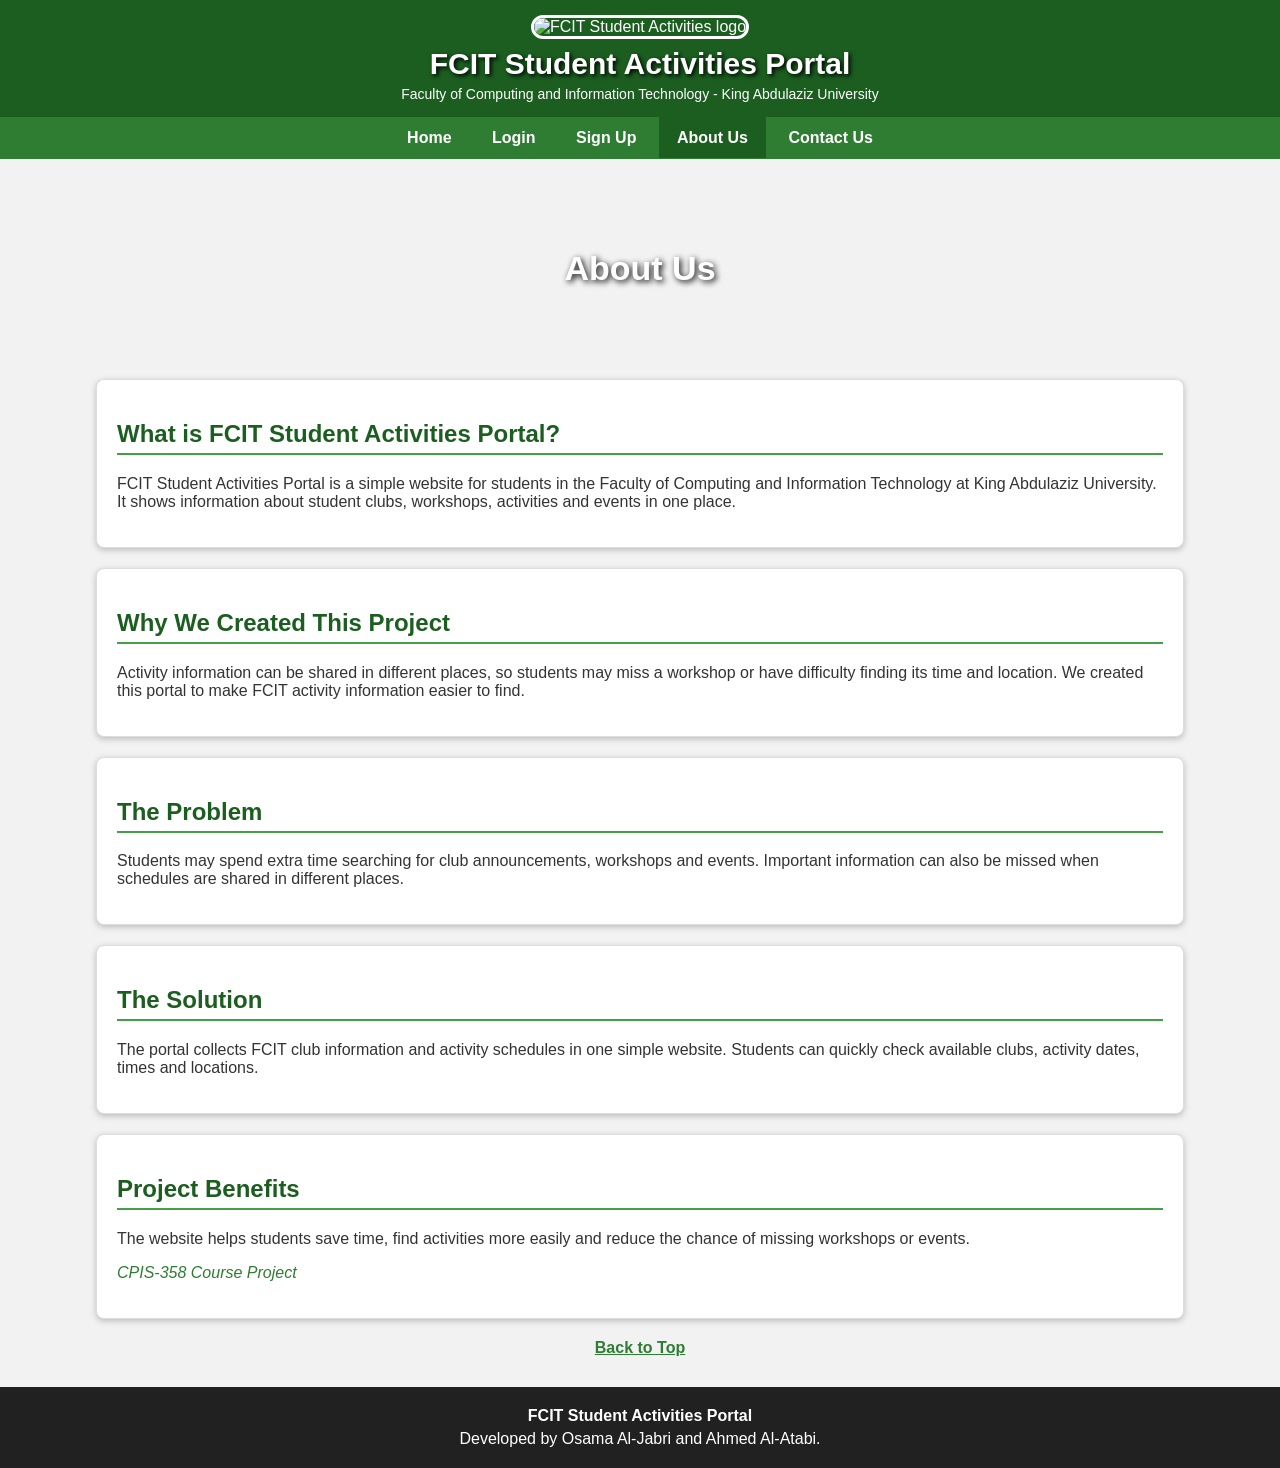
==== about.html @ f719cd3a "Add files via upload" ====
<!DOCTYPE html>

<html lang="en">
<head>
<meta charset="utf-8"/>
<title>FCIT Activities - About Us</title>
<link href="style.css" rel="stylesheet"/>

<!-- Internal CSS: styles used only on this page -->
<style>
        .about-banner {
            background-image: url("images/campus.jpg");
            background-position: center;
            background-repeat: no-repeat;
            height: 110px;
            padding-top: 70px;
            border-radius: 8px;
            text-align: center;
            margin-bottom: 20px;
        }
        .about-banner h2 {
            color: white;
            font-size: 34px;
            margin: 0;
            text-shadow: 2px 2px 6px #000000;
        }
        .about-section h2 {
            color: #1b5e20;
            border-bottom: 2px solid #43a047;
            padding-bottom: 5px;
        }
        .course-note {
            color: #2e7d32;
            font-style: italic;
        }
    </style>
</head>
<body>
<!-- ===== Header with project logo ===== -->
<header class="site-header" id="top">
<!-- Image map: clicking the logo goes to the About Us page -->
<img alt="FCIT Student Activities logo" class="logo" height="120" src="images/fcit.jpg" usemap="#logomap" width="120"/>
<map name="logomap">
<area alt="About Us" coords="0,0,120,120" href="about.html" shape="rect"/>
</map>
<h1>FCIT Student Activities Portal</h1>
<p>Faculty of Computing and Information Technology - King Abdulaziz University</p>
</header>
<!-- ===== Navigation menu ===== -->
<nav class="main-nav">
<a href="index.html">Home</a>
<a href="login.html">Login</a>
<a href="signup.html">Sign Up</a>
<a class="active" href="about.html">About Us</a>
<a href="contact.html">Contact Us</a></nav>
<div class="container">
<!-- Banner with a background image -->
<div class="about-banner">
<h2>About Us</h2>
</div>
<section class="box about-section">
<h2>What is FCIT Student Activities Portal?</h2>
<p>
                FCIT Student Activities Portal is a simple website for students in the Faculty of
                Computing and Information Technology at King Abdulaziz University. It shows information
                about student clubs, workshops, activities and events in one place.
            </p>
</section>
<section class="box about-section">
<h2>Why We Created This Project</h2>
<p>
                Activity information can be shared in different places, so students may miss a workshop
                or have difficulty finding its time and location. We created this portal to make FCIT
                activity information easier to find.
            </p>
</section>
<section class="box about-section">
<h2>The Problem</h2>
<p>
                Students may spend extra time searching for club announcements, workshops and events.
                Important information can also be missed when schedules are shared in different places.
            </p>
</section>
<section class="box about-section">
<h2>The Solution</h2>
<p>
                The portal collects FCIT club information and activity schedules in one simple website.
                Students can quickly check available clubs, activity dates, times and locations.
            </p>
</section>
<section class="box about-section">
<h2>Project Benefits</h2>
<p>
                The website helps students save time, find activities more easily and reduce the chance
                of missing workshops or events.
            </p>


<p class="course-note">CPIS-358 Course Project</p></section>
<p class="back-top"><a href="#top">Back to Top</a></p>
</div>
<!-- ===== Footer ===== -->
<footer class="site-footer"><p><strong>FCIT Student Activities Portal</strong></p><p>Developed by Osama Al-Jabri and Ahmed Al-Atabi.</p></footer>
</body>
</html>
---- style.css ----
/* =========================================
   FCIT Student Activities Portal - style.css
   External CSS file used by all pages
   ========================================= */

/* ----- General page style ----- */
body {
    margin: 0;
    font-family: Arial, sans-serif;
    font-size: 16px;
    background-color: #f2f2f2;   /* light gray page background */
    color: #333333;
}

h2 {
    color: #1b5e20;              /* dark green headings */
}

h3 {
    color: #2e7d32;              /* green sub-headings */
}

a {
    color: #2e7d32;
}

a:hover {
    color: #1b5e20;
}

/* ----- Header ----- */
.site-header {
    background-color: #1b5e20;   /* dark green */
    color: white;
    text-align: center;
    padding: 15px;
}

.site-header h1 {
    margin: 8px 0 5px 0;
    font-size: 30px;
    text-shadow: 2px 2px 4px #000000;
}

.site-header p {
    margin: 0;
    font-size: 14px;
}

.logo {
    border: 3px solid white;
    border-radius: 12px;
}

/* ----- Navigation menu ----- */
.main-nav {
    background-color: #2e7d32;   /* green */
    text-align: center;
    padding: 12px 0;
}

.main-nav a {
    color: white;
    text-decoration: none;
    font-weight: bold;
    padding: 12px 18px;
}

/* :hover changes the link background when the mouse is over it */
.main-nav a:hover {
    background-color: #1b5e20;
    color: white;
}

/* The link of the current page */
.main-nav a.active {
    background-color: #1b5e20;
}

/* ----- Page content area ----- */
.container {
    width: 85%;
    margin: 20px auto;
}

/* Reusable white content box */
.box {
    background-color: white;
    border: 1px solid #dddddd;
    border-radius: 8px;
    box-shadow: 0px 2px 6px #bbbbbb;
    padding: 20px;
    margin-bottom: 20px;
}

/* ----- Buttons (reusable class) ----- */
.button {
    background-color: #2e7d32;
    color: white;
    border: none;
    border-radius: 5px;
    padding: 10px 20px;
    font-size: 15px;
    font-weight: bold;
    text-decoration: none;
}

.button:hover {
    background-color: #1b5e20;
    color: white;
}

.gray-button {
    background-color: #757575;
}

.gray-button:hover {
    background-color: #555555;
}

/* ----- Hero section (uses position and z-index) ----- */
.hero {
    position: relative;          /* the text box is placed inside this area */
    margin-bottom: 20px;
}

.hero-image {
    position: relative;
    z-index: 1;                  /* image is the bottom layer */
    width: 100%;
    display: block;
    border-radius: 8px;
}

.hero-text {
    position: absolute;          /* placed on top of the image */
    z-index: 2;                  /* text box is the top layer */
    top: 20%;
    left: 10%;
    width: 80%;
    padding: 15px 0;
    text-align: center;
    color: white;
    background-color: rgba(0, 0, 0, 0.5);   /* half transparent black */
    border-radius: 8px;
}

.hero-text h2 {
    color: white;
    font-size: 30px;
    margin: 0 0 10px 0;
    text-shadow: 2px 2px 5px #000000;
}

.hero-text p {
    font-size: 18px;
    margin: 0 0 20px 0;
}

/* ----- Tables ----- */
table {
    width: 100%;
}

caption {
    font-weight: bold;
    padding: 8px;
    color: #555555;
}

th {
    background-color: #2e7d32;   /* green table header */
    color: white;                /* white header text */
    border: 1px solid #cccccc;
    padding: 10px;
}

td {
    border: 1px solid #cccccc;   /* thin borders */
    padding: 10px;
}

/* ----- Forms ----- */
.form-box {
    width: 380px;
    margin: 30px auto;
}

.wide-box {
    width: 480px;
}

label {
    font-weight: bold;
}

.label-text {
    font-weight: bold;
    margin-bottom: 5px;
}

/* Reusable class for text boxes, select and textarea */
.field {
    width: 90%;
    padding: 8px;
    margin-top: 5px;
    margin-bottom: 15px;
    border: 1px solid #bbbbbb;
    border-radius: 4px;
    font-family: Arial, sans-serif;
    font-size: 14px;
}

/* :focus changes the border when the user clicks inside the field */
.field:focus {
    border: 2px solid #2e7d32;
}

.hint {
    height: 20px;                /* fixed height so the buttons do not move */
    color: #2e7d32;
    font-style: italic;
    font-size: 14px;
}

/* ----- Other small classes ----- */
.rounded-image {
    border-radius: 8px;
    margin-bottom: 10px;
}

.back-top {
    text-align: center;
    font-weight: bold;
}


/* ----- Contact Us ----- */
.contact-section {
    width: 85%;
    margin: 20px auto;
    text-align: center;
}

.contact-section p {
    margin: 8px 0;
}

/* ----- Footer ----- */
.site-footer {
    background-color: #212121;   /* dark footer */
    color: white;
    text-align: center;
    padding: 15px;
    margin-top: 30px;
}

.site-footer p {
    margin: 5px;
}
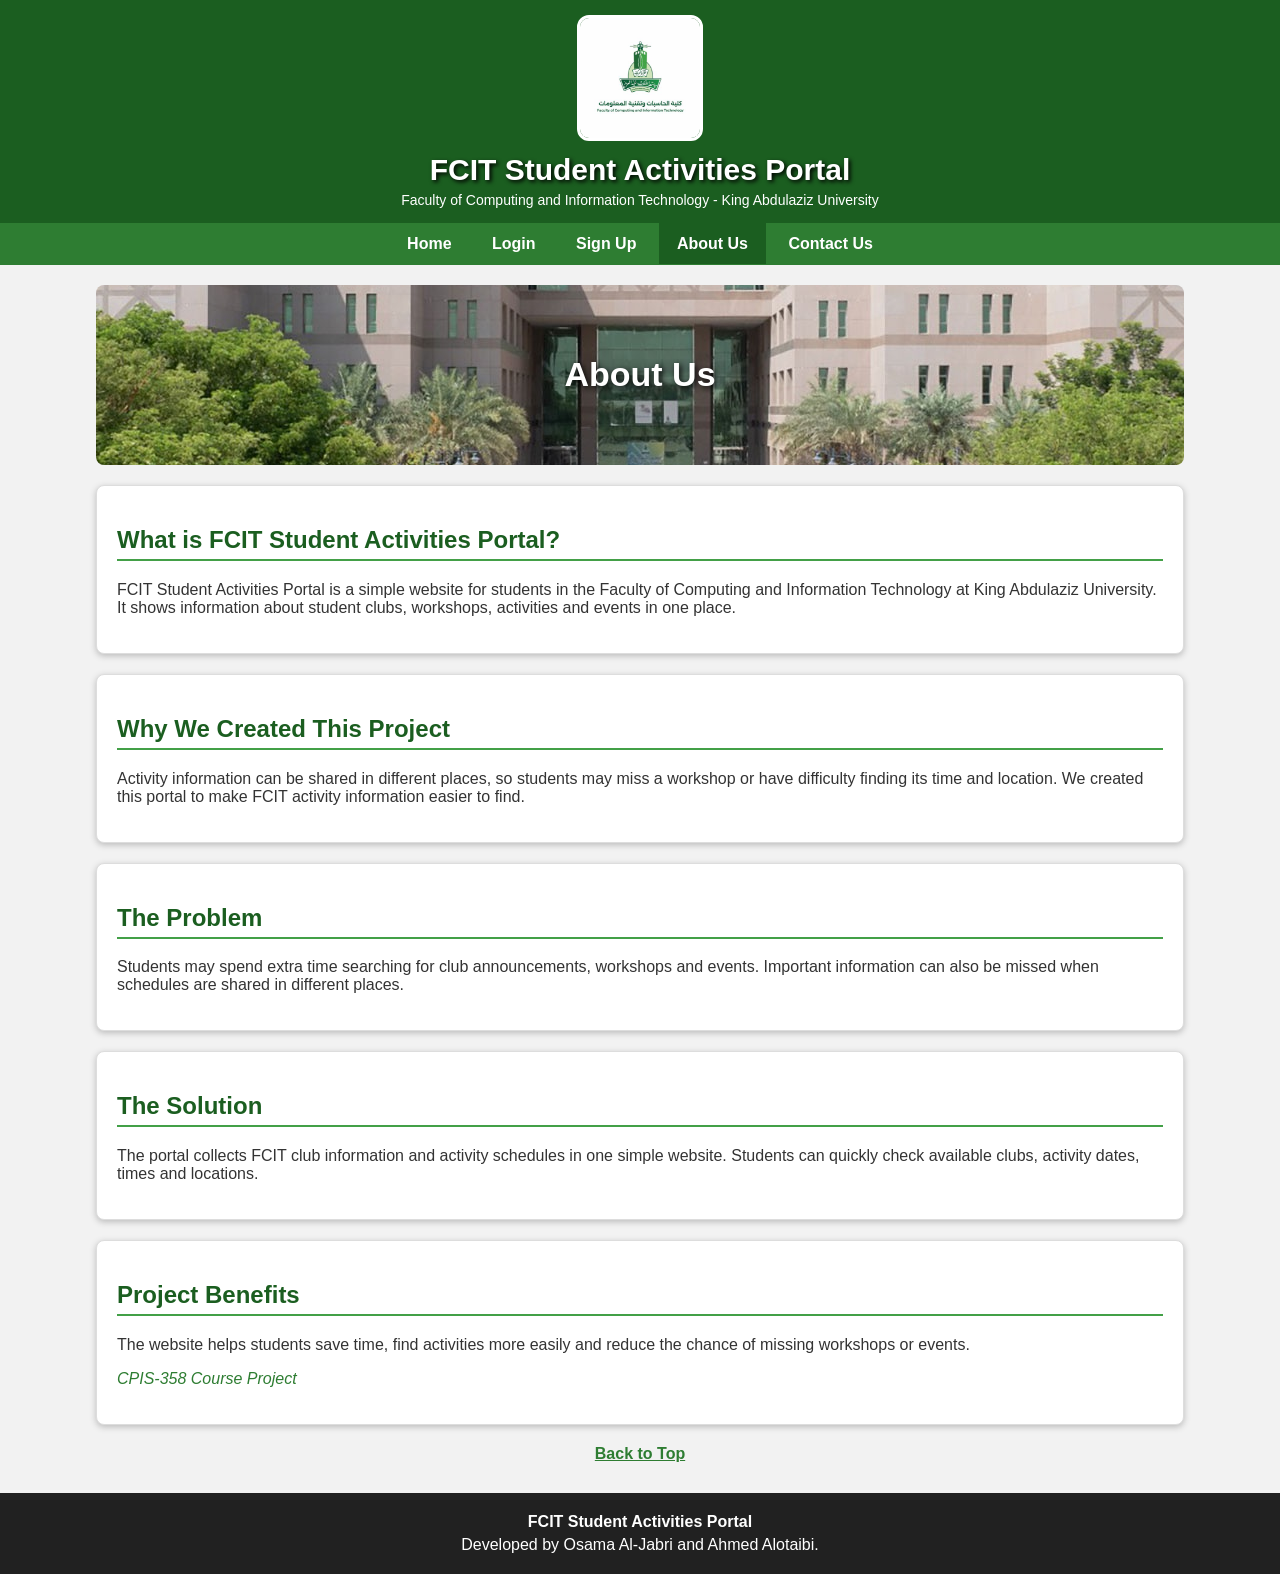
==== commit 71a89a16: "Update about.html" ====
--- a/about.html
+++ b/about.html
@@ -100,6 +100,6 @@
 <p class="back-top"><a href="#top">Back to Top</a></p>
 </div>
 <!-- ===== Footer ===== -->
-<footer class="site-footer"><p><strong>FCIT Student Activities Portal</strong></p><p>Developed by Osama Al-Jabri and Ahmed Al-Atabi.</p></footer>
+<footer class="site-footer"><p><strong>FCIT Student Activities Portal</strong></p><p>Developed by Osama Al-Jabri and Ahmed Alotaibi.</p></footer>
 </body>
 </html>
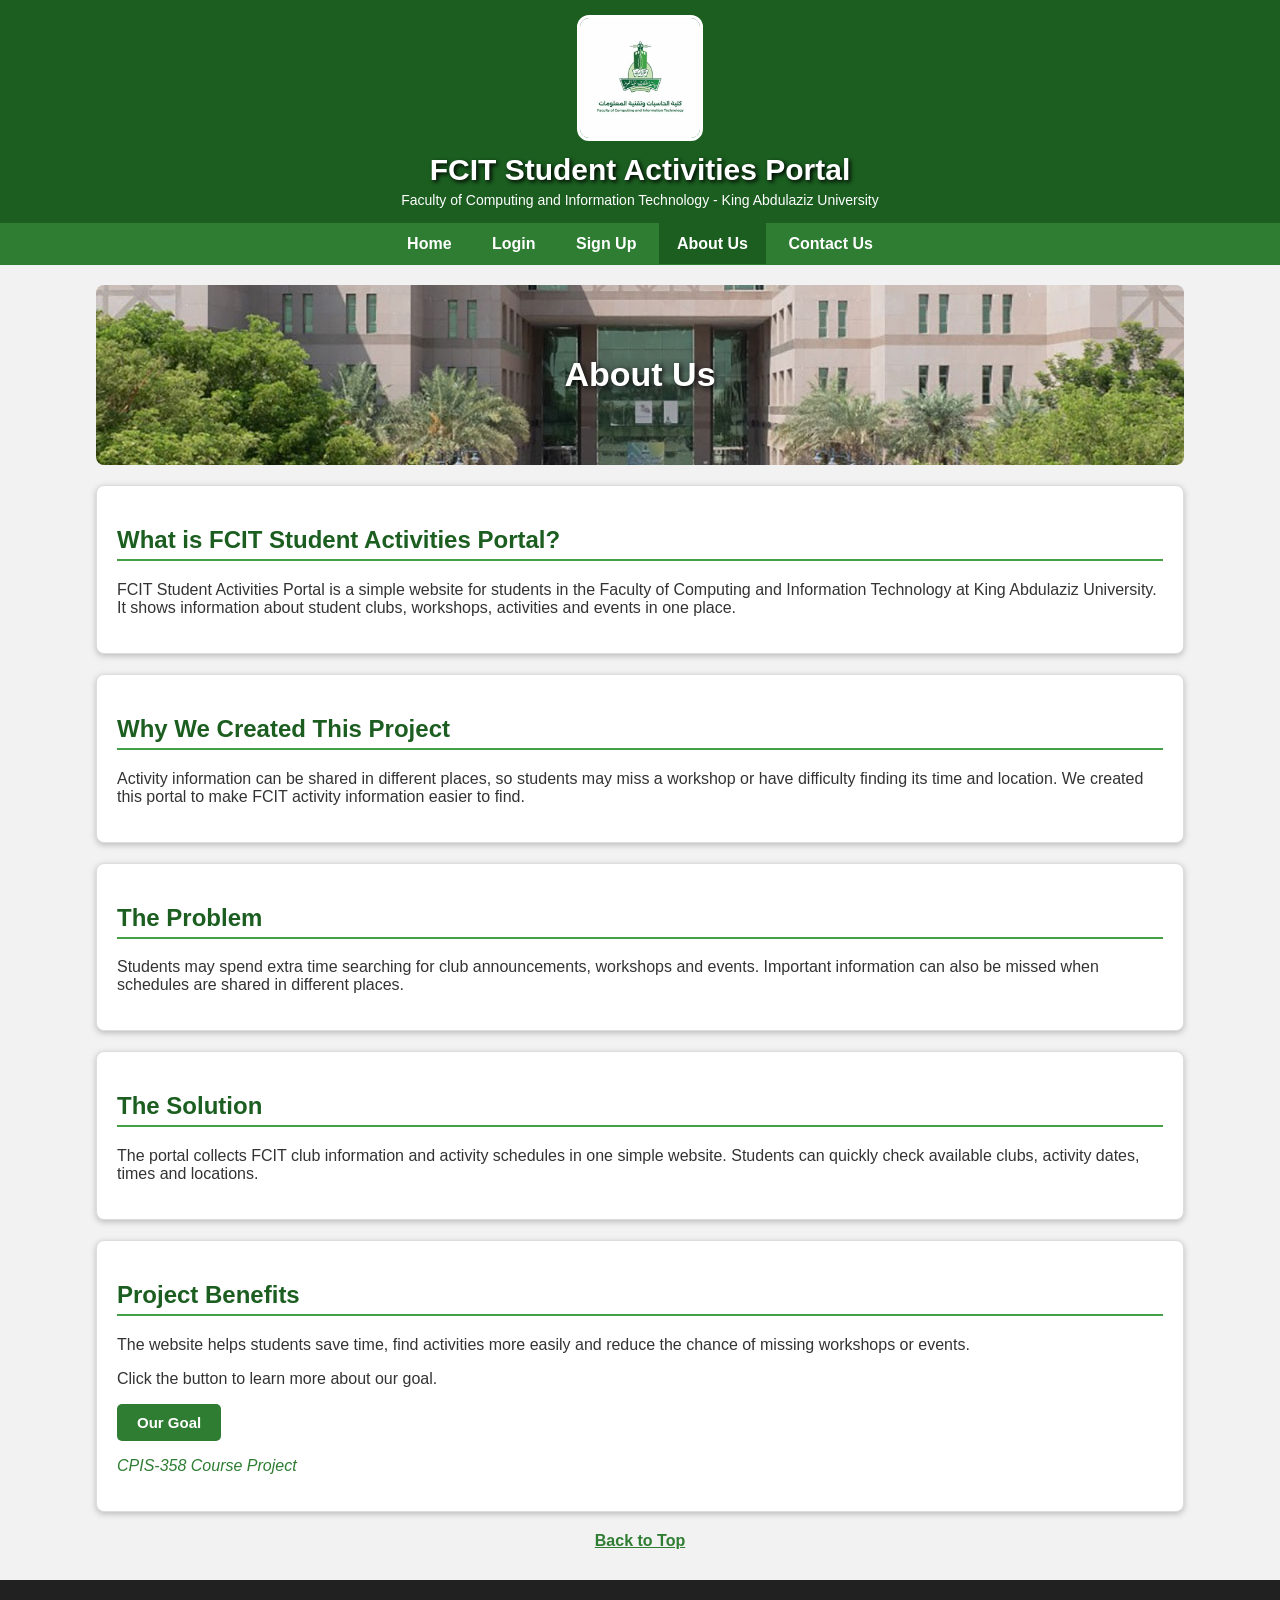
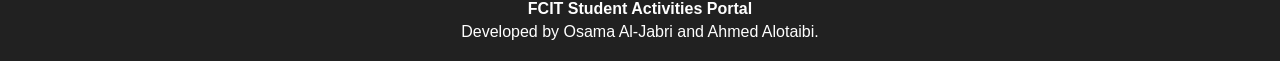
==== commit 7f499074: "Add files via upload" ====
--- a/about.html
+++ b/about.html
@@ -34,6 +34,7 @@
             font-style: italic;
         }
     </style>
+<script src="script.js"></script>
 </head>
 <body>
 <!-- ===== Header with project logo ===== -->
@@ -96,6 +97,8 @@
             </p>
 
 
+<p id="aboutDynamic">Click the button to learn more about our goal.</p>
+<button class="button" type="button" onclick="changeAbout()">Our Goal</button>
 <p class="course-note">CPIS-358 Course Project</p></section>
 <p class="back-top"><a href="#top">Back to Top</a></p>
 </div>
